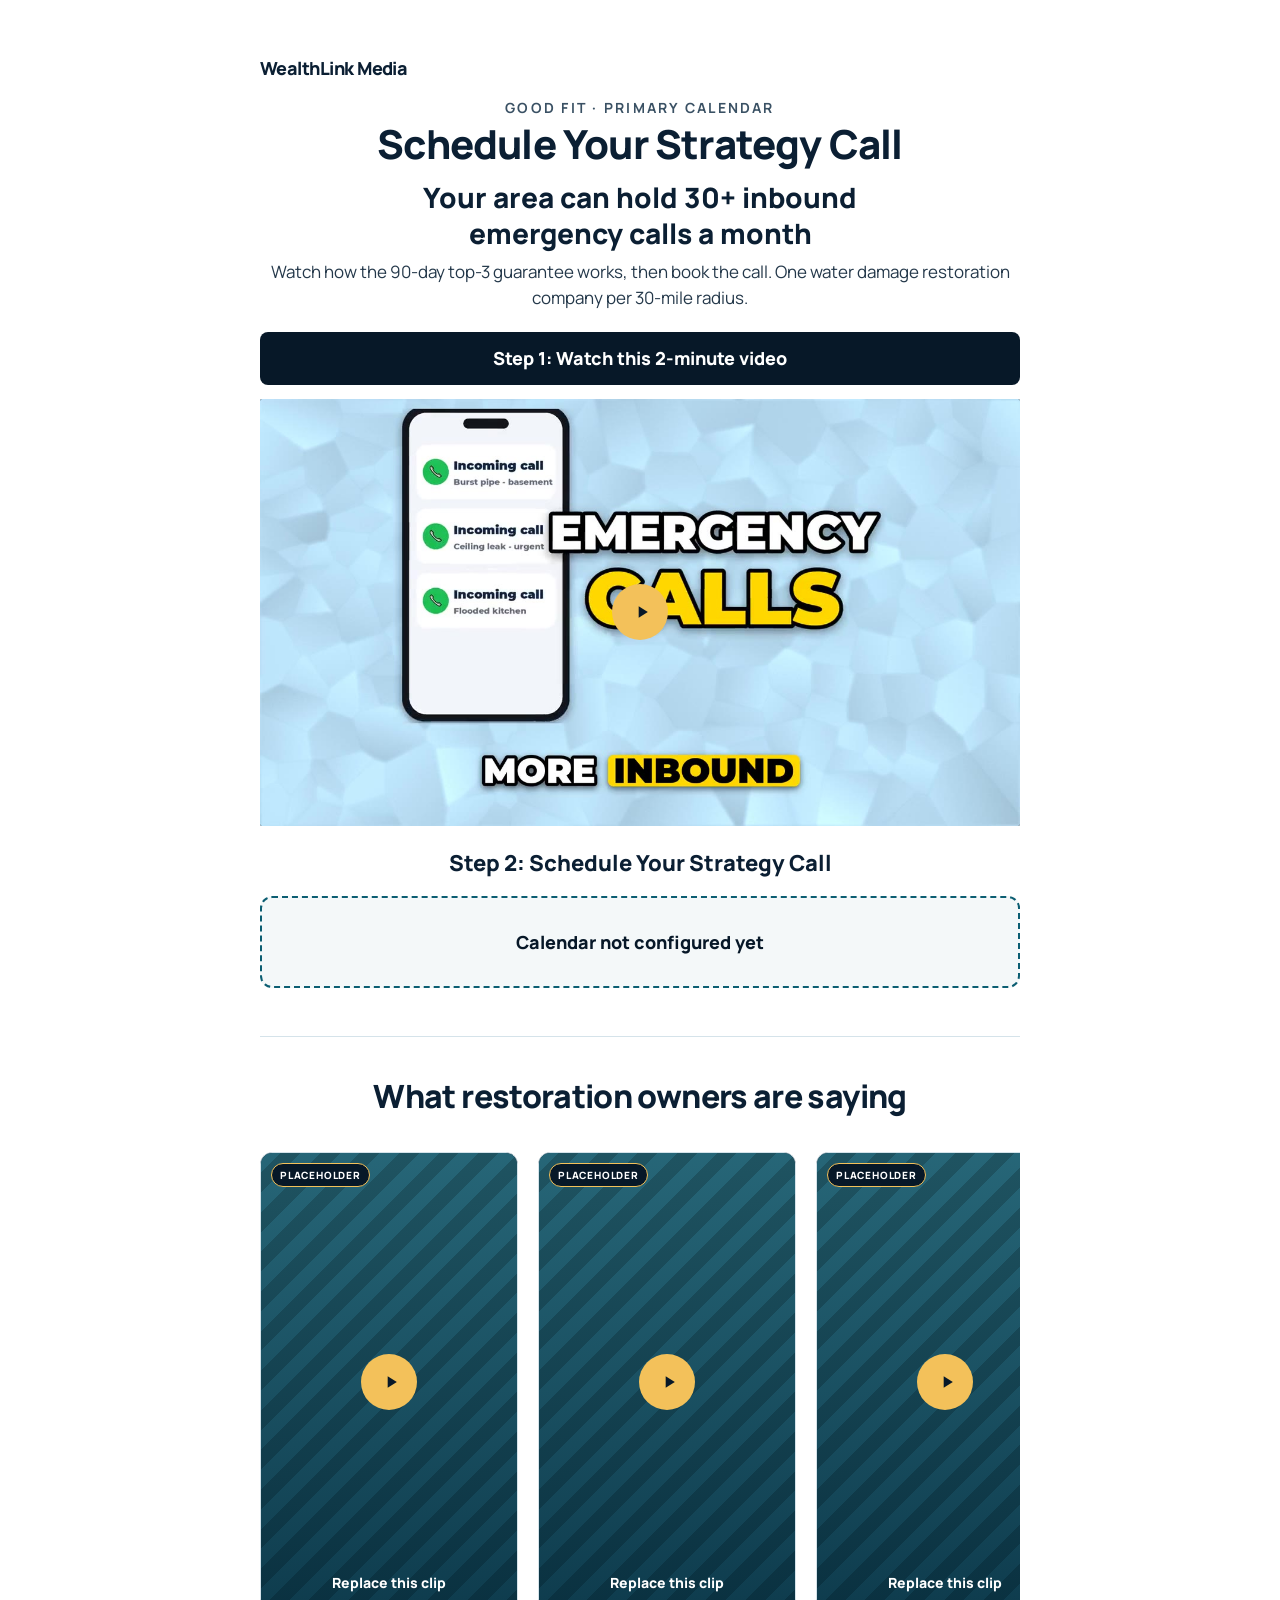
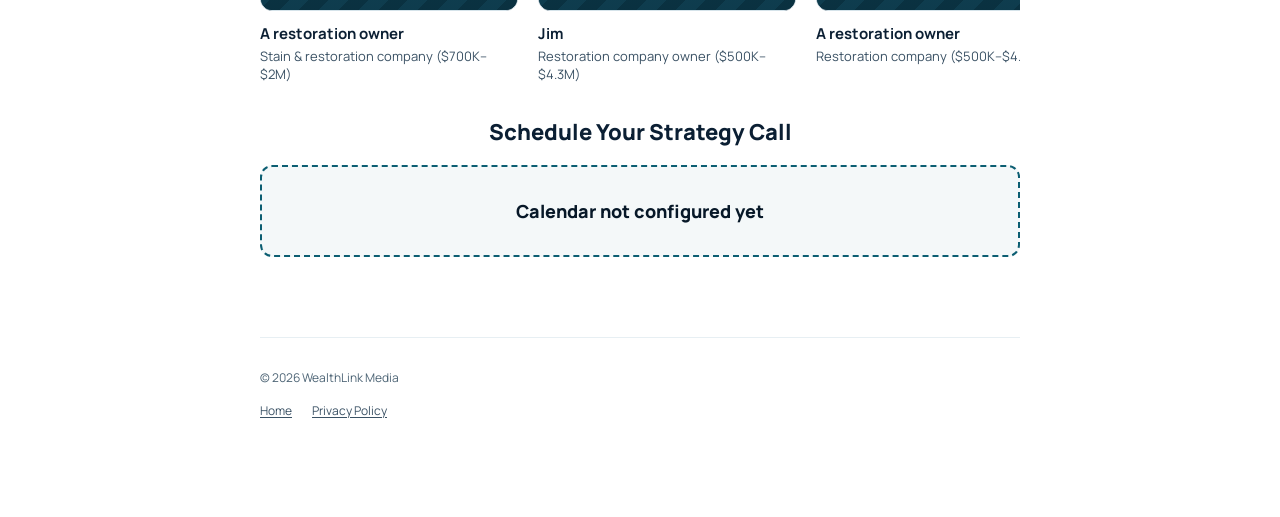
==== book-tracked.html @ 77ad6b0b "Add the water damage restoration VSL landing site. Ship the seven-page funnel with the Match Method " ====
<!doctype html>
<html lang="en">
<head>
<meta charset="utf-8">
<meta name="viewport" content="width=device-width, initial-scale=1">
<link rel="icon" type="image/svg+xml" href="assets/favicon.svg">
<title>Schedule Your Strategy Call | WealthLink Media</title>
<meta name="robots" content="noindex">
<link rel="preconnect" href="https://fonts.googleapis.com">
<link rel="preconnect" href="https://fonts.gstatic.com" crossorigin>
<link href="https://fonts.googleapis.com/css2?family=Manrope:wght@400;600;700;800&display=swap" rel="stylesheet">
<link rel="stylesheet" href="css/style.css">
<script src="js/config.js"></script>
</head>
<body>
<div class="page">
  <div class="subpage">
    <div class="logo" id="logo"></div>
    <p class="eyebrow">Good fit · primary calendar</p>
    <h1>Schedule Your Strategy Call</h1>
    <p class="report-heading" id="reportHeading">Your area can hold 30+ inbound emergency calls a month</p>
    <p class="report-subheading">Watch how the 90-day top-3 guarantee works, then book the call. One water damage restoration company per 30-mile radius.</p>

    <div class="step-bar" id="stepBar">Step 1: Watch this 2-minute video</div>
    <div id="explainer-video"></div>

    <p class="step2-heading" id="step2Heading">Step 2: Schedule Your Strategy Call</p>
    <div class="calendar-card">
      <div class="calendar-embed-container" id="calendarEmbed">
        <p class="calendar-loading">Loading calendar…</p>
      </div>
    </div>

    <section class="videos">
      <h2>What restoration owners are saying</h2>
      <div id="booking-testimonials" class="rail"></div>
    </section>

    <p class="step2-heading">Schedule Your Strategy Call</p>
    <div class="calendar-card">
      <div class="calendar-embed-container" id="calendarEmbedBottom">
        <p class="calendar-loading">Loading calendar…</p>
      </div>
    </div>

    <footer class="legal">
      <p>© 2026 WealthLink Media</p>
      <p class="legal-links">
        <a href="index.html">Home</a>
        <a href="privacy.html">Privacy Policy</a>
      </p>
    </footer>
  </div>
</div>
<script src="js/testimonials-data.js"></script>
<script src="js/main.js"></script>
<script>
  renderLogo(document.getElementById("logo"));
  (function () {
    var fn = getLeadFirstName();
    var biz = getLeadBusinessName();
    if (fn && biz) {
      document.getElementById("reportHeading").textContent =
        "Congrats " + fn + ", " + biz + " can hold 30+ inbound emergency calls a month";
    }
  })();
  renderExplainerVideo("explainer-video", "stepBar");
  loadGhlCalendar("calendarEmbed", window.RANKFLOW_CONFIG.GHL_CALENDAR_TRACKED_URL);
  renderTestimonials("booking-testimonials", window.BOOKING_TESTIMONIAL_IDS);
  loadGhlCalendar("calendarEmbedBottom", window.RANKFLOW_CONFIG.GHL_CALENDAR_TRACKED_URL);
</script>
</body>
</html>
---- css/style.css ----
/* WealthLink Media — water damage restoration funnel.
   Layout rhythm follows a single-column VSL page: hero, proof cards,
   screenshot wall, portrait video rail, legal footer.
   Palette is deep navy and teal with an amber accent. No red. */

@font-face {
  font-family: "Manrope Local";
  src: local("Manrope"), local("Segoe UI");
  font-weight: 400 800;
  font-display: swap;
}

:root {
  --ink: #0B1F33;
  --body: #24384A;
  --muted: #3A5164;
  --faint: #4E6576;
  --line: #D5E3EA;
  --line-soft: #E7EFF3;
  --paper: #F4F8F9;
  --white: #FFFFFF;
  --teal: #0C5E72;
  --teal-mid: #12748A;
  --teal-deep: #084556;
  --aqua: #14788A;
  --amber: #F3C15A;
  --amber-ink: #6B4A08;
  --navy: #071828;
  --shadow: rgba(7, 24, 40, 0.16);
  color-scheme: light;
}

* { box-sizing: border-box; }
html, body { margin: 0; padding: 0; background: var(--white); }
html { scroll-behavior: smooth; }
@media (prefers-reduced-motion: reduce) { html { scroll-behavior: auto; } }

body {
  font-family: "Manrope", "Segoe UI", "Avenir Next", system-ui, sans-serif;
  color: var(--ink);
  -webkit-font-smoothing: antialiased;
}

img { max-width: 100%; display: block; }
button, input { font-family: inherit; }

.skip {
  position: absolute;
  left: 12px;
  top: 12px;
  background: var(--navy);
  color: #fff;
  padding: 10px 14px;
  border-radius: 8px;
  z-index: 20;
  transform: translateY(-140%);
}
.skip:focus { transform: none; }

.hl {
  background-image: linear-gradient(var(--amber), var(--amber));
  background-repeat: no-repeat;
  background-size: 100% 0.92em;
  background-position: 0 0.28em;
  padding: 0 8px;
  -webkit-box-decoration-break: clone;
  box-decoration-break: clone;
}
.hl-sm { padding: 0 4px; }

.page {
  min-height: 100vh;
  padding: 56px 24px 96px;
  display: flex;
  flex-direction: column;
  align-items: center;
}

.wordmark {
  display: inline-block;
  margin: 0 0 18px;
  color: var(--ink);
  font-size: 18px;
  font-weight: 800;
  letter-spacing: -0.03em;
  text-decoration: none;
}
.wordmark:hover { color: var(--teal); }

.hero {
  width: 100%;
  max-width: 860px;
  display: flex;
  flex-direction: column;
  align-items: center;
  gap: 28px;
}

.eyebrow {
  margin: 0;
  font-size: 14px;
  font-weight: 700;
  letter-spacing: 0.16em;
  text-transform: uppercase;
  color: var(--muted);
  text-align: center;
}

h1 {
  margin: 0;
  font-size: 46px;
  line-height: 1.34;
  font-weight: 800;
  letter-spacing: -0.02em;
  text-align: center;
  text-wrap: balance;
}

.hero-sub {
  margin: 6px 0 0;
  font-size: 24px;
  line-height: 1.5;
  color: var(--body);
  text-align: center;
  max-width: 720px;
  text-wrap: pretty;
}

.vsl {
  position: relative;
  width: 100%;
  background: #000;
  border-radius: 2px;
  margin-top: 16px;
  overflow: hidden;
  padding-top: 56.25%;
}
.vsl > video {
  position: absolute;
  inset: 0;
  width: 100%;
  height: 100%;
  border: 0;
  background: #000;
  object-fit: contain;
}

.vsl-note {
  margin: 0;
  font-size: 18px;
  color: var(--body);
  text-align: center;
}

.form-head {
  width: 100%;
  max-width: 640px;
  margin-top: 28px;
  display: flex;
  flex-direction: column;
  gap: 14px;
  align-items: center;
}
.form-head h2 {
  margin: 0;
  font-size: 36px;
  line-height: 1.18;
  font-weight: 700;
  letter-spacing: -0.01em;
  text-align: center;
  text-wrap: balance;
}
.form-head p {
  margin: 0;
  font-size: 19px;
  line-height: 1.55;
  color: var(--body);
  text-align: center;
  text-wrap: pretty;
}

.form-shell {
  width: 100%;
  max-width: 640px;
  margin-top: 4px;
  border: 1px solid var(--line);
  border-radius: 4px;
  padding: 22px 22px 18px;
  background: #fff;
  scroll-margin-top: 32px;
}

.cta {
  display: inline-flex;
  align-items: center;
  justify-content: center;
  background: linear-gradient(180deg, var(--teal-mid) 0%, var(--teal) 55%, var(--teal-deep) 100%);
  color: #fff;
  font-size: 19px;
  font-weight: 700;
  letter-spacing: -0.01em;
  padding: 20px 46px;
  border-radius: 10px;
  border: 0;
  text-decoration: none;
  text-align: center;
  cursor: pointer;
  box-shadow:
    inset 0 1px 0 rgba(255, 255, 255, 0.22),
    0 1px 2px rgba(7, 24, 40, 0.18),
    0 8px 20px rgba(12, 94, 114, 0.28);
  transition: transform 0.12s ease, box-shadow 0.12s ease, background 0.12s ease;
}
.cta:hover,
.cta:focus-visible {
  background: linear-gradient(180deg, #0E6A80 0%, #0A5264 55%, #073E4C 100%);
  color: #fff;
  text-decoration: none;
  transform: translateY(-2px);
  box-shadow:
    inset 0 1px 0 rgba(255, 255, 255, 0.22),
    0 2px 4px rgba(7, 24, 40, 0.2),
    0 14px 28px rgba(12, 94, 114, 0.34);
}
.cta:focus-visible {
  outline: 3px solid rgba(12, 94, 114, 0.4);
  outline-offset: 3px;
}
.cta:active {
  transform: translateY(1px);
  box-shadow:
    inset 0 2px 5px rgba(4, 28, 36, 0.35),
    0 1px 2px rgba(7, 24, 40, 0.2);
}
button.cta { width: 100%; }
@media (prefers-reduced-motion: reduce) {
  .cta { transition: none; }
  .cta:hover, .cta:focus-visible, .cta:active { transform: none; }
}

.proof {
  width: 100%;
  max-width: 1120px;
  margin-top: 88px;
  padding-top: 72px;
  border-top: 1px solid var(--line);
  display: flex;
  flex-direction: column;
  align-items: center;
  gap: 44px;
}
.proof-head {
  display: flex;
  flex-direction: column;
  align-items: center;
  gap: 14px;
  max-width: 820px;
}
.proof-head .eyebrow { font-size: 13px; }
.proof-head h2 {
  margin: 0;
  font-size: 42px;
  line-height: 1.22;
  font-weight: 800;
  letter-spacing: -0.02em;
  text-align: center;
  text-wrap: balance;
}
.proof-head p {
  margin: 0;
  font-size: 17px;
  line-height: 1.5;
  color: var(--muted);
  text-align: center;
}

.stats {
  list-style: none;
  display: grid;
  grid-template-columns: repeat(4, 1fr);
  gap: 12px;
  width: 100%;
  margin: 8px 0 0;
  padding: 0;
}
.stats li {
  background: var(--paper);
  border: 1px solid var(--line);
  border-radius: 8px;
  padding: 14px 10px 12px;
  text-align: center;
}
.stats strong {
  display: block;
  font-size: 22px;
  letter-spacing: -0.03em;
  color: var(--teal-deep);
}
.stats span {
  display: block;
  margin-top: 4px;
  font-size: 13px;
  line-height: 1.35;
  color: var(--muted);
  font-weight: 600;
}

.proof-grid {
  width: 100%;
  display: grid;
  grid-template-columns: repeat(3, 1fr);
  gap: 20px;
}
.card {
  border: 1px solid var(--line);
  border-radius: 6px;
  overflow: hidden;
  display: flex;
  flex-direction: column;
  background: #fff;
}
.card-body {
  padding: 26px 28px 28px;
  display: flex;
  flex-direction: column;
  gap: 14px;
  flex: 1;
}
.card-body h3 {
  margin: 0;
  font-size: 24px;
  line-height: 1.22;
  font-weight: 800;
  letter-spacing: -0.02em;
  text-wrap: pretty;
}
.metric {
  margin: 0;
  font-size: 18px;
  line-height: 1.4;
  font-weight: 700;
  color: var(--ink);
  text-wrap: pretty;
}
.quote {
  margin: 0;
  font-size: 16px;
  line-height: 1.55;
  color: var(--body);
  text-wrap: pretty;
}
.attrib {
  margin: auto 0 0;
  padding-top: 6px;
  font-size: 13px;
  font-weight: 600;
  color: var(--muted);
}

.wall {
  width: 100%;
  display: grid;
  grid-template-columns: repeat(2, 1fr);
  gap: 24px;
}
.tile {
  display: flex;
  flex-direction: column;
  border: 1px solid var(--line);
  border-radius: 8px;
  overflow: hidden;
  background: #fff;
}
.tile-shot {
  display: block;
  height: 360px;
  padding: 10px;
  background: var(--paper);
  border-bottom: 1px solid var(--line);
}
.tile-body {
  flex: 1;
  padding: 20px 22px 22px;
  display: flex;
  flex-direction: column;
  gap: 6px;
}
.tile-head {
  margin: 0;
  font-size: 20px;
  line-height: 1.28;
  font-weight: 800;
  letter-spacing: -0.015em;
  color: var(--ink);
  text-wrap: pretty;
}
.tile-sub {
  margin: 0;
  font-size: 14px;
  line-height: 1.45;
  color: var(--muted);
  text-wrap: pretty;
}
.tile-cap {
  margin: 8px 0 0;
  font-size: 15px;
  line-height: 1.5;
  color: var(--body);
  text-wrap: pretty;
}

.media-slot {
  display: flex;
  width: 100%;
  height: 100%;
  min-height: 160px;
  flex-direction: column;
  align-items: center;
  justify-content: center;
  gap: 8px;
  text-align: center;
  padding: 18px 16px;
  color: var(--ink);
  background:
    repeating-linear-gradient(-45deg, #E5F2F5 0 14px, #F7FBFC 14px 28px);
  border: 2px dashed var(--teal);
}
.card > .media-slot {
  aspect-ratio: 3 / 2;
  border-left: 0;
  border-right: 0;
  border-top: 0;
  border-radius: 0;
}
.media-slot-kicker {
  display: inline-block;
  background: var(--navy);
  color: #fff;
  font-size: 11px;
  font-weight: 800;
  letter-spacing: 0.12em;
  text-transform: uppercase;
  padding: 5px 10px;
  border-radius: 999px;
}
.media-slot strong {
  font-size: 18px;
  letter-spacing: 0.04em;
  text-transform: uppercase;
}
.media-slot span:last-child {
  font-size: 13px;
  line-height: 1.45;
  color: var(--muted);
  max-width: 28em;
}

[hidden] { display: none !important; }

.videos {
  width: 100%;
  max-width: 1120px;
  margin-top: 88px;
  padding-top: 72px;
  border-top: 1px solid var(--line);
  display: flex;
  flex-direction: column;
  align-items: center;
  gap: 36px;
}
.videos h2 {
  margin: 0;
  font-size: 42px;
  line-height: 1.22;
  font-weight: 800;
  letter-spacing: -0.02em;
  text-align: center;
  text-wrap: balance;
}
.rail,
.videos .testimonial-grid {
  width: 100%;
  display: flex;
  gap: 20px;
  overflow-x: auto;
  overscroll-behavior-x: contain;
  scroll-snap-type: x mandatory;
  -webkit-overflow-scrolling: touch;
  padding-bottom: 12px;
}
.vid {
  flex: 0 0 258px;
  scroll-snap-align: start;
}
.vid-frame {
  position: relative;
  aspect-ratio: 9 / 16;
  border-radius: 12px;
  overflow: hidden;
  background: var(--navy);
  border: 1px solid var(--line);
}
.vid-name {
  margin: 12px 0 0;
  font-size: 15px;
  font-weight: 700;
  color: var(--ink);
}
.vid-biz {
  margin: 3px 0 0;
  font-size: 13px;
  color: var(--muted);
}
.testimonial-quote {
  margin: 10px 0 0;
  font-size: 14px;
  line-height: 1.45;
  color: var(--body);
}

.legal {
  width: 100%;
  max-width: 860px;
  margin-top: 80px;
  padding-top: 30px;
  border-top: 1px solid var(--line-soft);
  display: flex;
  flex-direction: column;
  gap: 14px;
}
.legal p {
  margin: 0;
  font-size: 12px;
  line-height: 1.62;
  color: var(--faint);
  text-wrap: pretty;
}
.legal strong { color: var(--muted); font-weight: 700; }
.legal-links {
  display: flex;
  flex-wrap: wrap;
  gap: 20px;
  margin-top: 4px;
}
.legal-links a,
.legal a {
  font-size: 12px;
  color: var(--muted);
  text-decoration: underline;
  text-underline-offset: 2px;
}
.legal-links a:hover,
.legal a:hover { color: var(--ink); }

/* Lead form — same field hooks the windows system expects. */
.lead-form .field {
  display: grid;
  grid-template-rows: 1fr;
  margin-bottom: 16px;
  position: relative;
  z-index: 1;
}
.lead-form .field > .field-inner { min-height: 0; overflow: hidden; }
.lead-form .field.is-open > .field-inner { overflow: visible; transform: none; }
.lead-form .field.is-hidden {
  grid-template-rows: 0fr;
  opacity: 0;
  margin-bottom: 0;
  pointer-events: none;
}
.lead-form .field[data-step="businessName"] { z-index: 60; }
.lead-form label {
  display: block;
  text-align: left;
  text-transform: uppercase;
  letter-spacing: 0.04em;
  font-size: 12px;
  font-weight: 800;
  margin-bottom: 6px;
  color: var(--ink);
}
.lead-form .field.is-done > .field-inner > label::after {
  content: " ✓";
  color: #1B6B45;
}
.lead-form input[type="text"],
.lead-form input[type="tel"] {
  width: 100%;
  text-align: left;
  padding: 14px 16px;
  border: 1.5px solid #C5D5DE;
  border-radius: 10px;
  font-size: 16px;
  color: var(--ink);
  background: #fff;
}
.lead-form input:focus {
  outline: none;
  border-color: var(--teal);
  box-shadow: 0 0 0 3px rgba(12, 94, 114, 0.2);
}
.lead-form .field.has-error input {
  border-color: var(--amber-ink);
  box-shadow: 0 0 0 3px rgba(107, 74, 8, 0.18);
}
.field-error {
  display: none;
  margin: 6px 0 0;
  font-size: 13px;
  font-weight: 700;
  color: var(--amber-ink);
}
.field.has-error .field-error { display: block; }
.fine-print {
  margin: 10px 0 0;
  text-align: center;
  font-size: 13px;
  color: var(--muted);
}
.form-progress {
  height: 3px;
  background: var(--line);
  border-radius: 2px;
  overflow: hidden;
  margin: 0 0 18px;
}
.form-progress i {
  display: block;
  height: 100%;
  width: 0%;
  background: linear-gradient(90deg, var(--teal-deep), var(--teal-mid) 60%, var(--amber));
}

.autocomplete-wrapper { position: relative; }
.ac-suggestions {
  position: absolute;
  top: calc(100% + 6px);
  left: 0;
  right: 0;
  margin: 0;
  padding: 5px;
  list-style: none;
  background: #fff;
  border: 1px solid var(--line);
  border-radius: 10px;
  box-shadow: 0 12px 34px rgba(7, 24, 40, 0.14);
  max-height: 264px;
  overflow-y: auto;
  z-index: 100;
}
.ac-item {
  display: flex;
  align-items: flex-start;
  gap: 9px;
  padding: 9px 10px;
  border-radius: 7px;
  cursor: pointer;
}
.ac-item.active,
.ac-item:hover { background: #E7F4F7; }
.ac-item svg {
  width: 15px;
  height: 15px;
  flex-shrink: 0;
  margin-top: 2px;
  color: var(--teal);
}
.ac-text { display: flex; flex-direction: column; min-width: 0; }
.ac-name { font-weight: 700; font-size: 14px; line-height: 1.3; }
.ac-addr {
  font-size: 12px;
  color: var(--muted);
  line-height: 1.35;
  overflow: hidden;
  text-overflow: ellipsis;
  white-space: nowrap;
}
.ac-spinner {
  position: absolute;
  right: 12px;
  top: 14px;
  width: 16px;
  height: 16px;
  border: 2px solid var(--line);
  border-top-color: var(--teal);
  border-radius: 50%;
  animation: acSpin 0.7s linear infinite;
}
@keyframes acSpin { to { transform: rotate(360deg); } }
.autocomplete-wrapper.is-picked input {
  border-color: #1B6B45;
  background-image: url("data:image/svg+xml,%3Csvg xmlns='http://www.w3.org/2000/svg' viewBox='0 0 24 24' fill='none' stroke='%231B6B45' stroke-width='3' stroke-linecap='round'%3E%3Cpath d='M5 13l4 4 10-10'/%3E%3C/svg%3E");
  background-repeat: no-repeat;
  background-position: right 12px center;
  background-size: 15px;
  padding-right: 36px;
}

/* Portrait placeholders and the explainer card. */
.video-card { position: relative; cursor: pointer; }
.vid-frame.video-card { width: 100%; margin: 0; aspect-ratio: 9 / 16; }
.video-card img,
.video-card video,
.video-card .hover-video {
  position: absolute;
  inset: 0;
  width: 100%;
  height: 100%;
  object-fit: cover;
}
.video-card .hover-video {
  opacity: 0;
  pointer-events: none;
}
.video-card.is-previewing .hover-video { opacity: 1; }
.video-card.is-committed .hover-video { pointer-events: auto; }
.video-card.is-previewing img,
.video-card.is-previewing .play-btn { opacity: 0; }
.play-btn {
  position: absolute;
  top: 50%;
  left: 50%;
  transform: translate(-50%, -50%);
  width: 56px;
  height: 56px;
  border-radius: 50%;
  background: var(--amber);
  display: flex;
  align-items: center;
  justify-content: center;
  pointer-events: none;
  z-index: 2;
}
.play-btn svg { width: 20px; height: 20px; fill: var(--navy); margin-left: 3px; }
.video-card .sound-hint {
  position: absolute;
  bottom: 10px;
  left: 50%;
  transform: translateX(-50%);
  background: rgba(7, 24, 40, 0.82);
  color: #fff;
  font-size: 12px;
  font-weight: 700;
  padding: 6px 12px;
  border-radius: 999px;
  opacity: 0;
  pointer-events: none;
  z-index: 3;
  white-space: nowrap;
}
.video-card.is-muted .sound-hint { opacity: 1; }
.placeholder-thumb {
  position: absolute;
  inset: 0;
  display: flex;
  flex-direction: column;
  align-items: center;
  justify-content: flex-end;
  padding: 16px 12px 18px;
  background:
    linear-gradient(180deg, rgba(255, 255, 255, 0.08), rgba(7, 24, 40, 0.45)),
    repeating-linear-gradient(135deg, #14596C 0 14px, #0C4554 14px 28px);
}
.placeholder-badge {
  position: absolute;
  top: 10px;
  left: 10px;
  background: var(--navy);
  color: #fff;
  border: 1px solid var(--amber);
  font-size: 10px;
  font-weight: 800;
  letter-spacing: 0.08em;
  text-transform: uppercase;
  padding: 4px 8px;
  border-radius: 999px;
}
.placeholder-thumb-label {
  margin: 52px 0 0;
  color: #fff;
  font-size: 14px;
  font-weight: 800;
  line-height: 1.3;
  text-align: center;
}
.video-card.is-placeholder { cursor: default; }

.explainer-video-wrap { width: 100%; margin: 0 auto 8px; }
.explainer-video-wrap .video-card {
  aspect-ratio: 16 / 9;
  max-height: none;
  background: #000;
  border-radius: 2px;
  overflow: hidden;
}
.explainer-video-wrap.is-placeholder .video-card {
  border: 2px dashed var(--teal);
  background: var(--navy);
}

/* Inner pages */
.subpage { width: 100%; max-width: 760px; }
.subpage h1 { font-size: 40px; }
.page-copy {
  margin: 8px auto 0;
  max-width: 40em;
  text-align: center;
  font-size: 18px;
  line-height: 1.6;
  color: var(--body);
}
.page-copy a { color: var(--teal-deep); font-weight: 700; }
.success-icon {
  width: 64px;
  height: 64px;
  border-radius: 50%;
  background: var(--teal);
  display: flex;
  align-items: center;
  justify-content: center;
  margin: 8px auto 18px;
}
.contact-card {
  width: 100%;
  margin-top: 28px;
  border: 1px solid var(--line);
  border-radius: 8px;
  padding: 22px 20px;
  text-align: center;
  background: var(--paper);
}
.contact-card h2 {
  margin: 0 0 8px;
  font-size: 22px;
}
.contact-name {
  margin: 0;
  font-size: 20px;
  font-weight: 800;
}
.reach-note {
  margin: 8px 0 0;
  color: var(--body);
  font-size: 16px;
}
.report-heading {
  margin: 8px 0;
  font-size: 28px;
  line-height: 1.3;
  font-weight: 800;
  text-align: center;
  text-wrap: balance;
}
.report-subheading {
  margin: 0 0 8px;
  text-align: center;
  font-size: 17px;
  line-height: 1.5;
  color: var(--body);
}
.step-bar,
#stepBar.step-heading {
  width: 100%;
  background: var(--navy);
  color: #fff;
  text-align: center;
  font-weight: 800;
  font-size: 18px;
  line-height: 1.35;
  padding: 14px 16px;
  border-radius: 8px;
  margin: 22px 0 14px;
}
.step2-heading {
  text-align: center;
  font-weight: 800;
  font-size: 22px;
  margin: 22px 0 12px;
}
.calendar-card { width: 100%; margin-bottom: 28px; }
.calendar-loading {
  text-align: center;
  color: var(--navy);
  background: var(--paper);
  border: 2px dashed var(--teal);
  border-radius: 12px;
  padding: 32px 16px;
  font-size: 18px;
  font-weight: 800;
}
.subpage .videos { margin-top: 48px; padding-top: 40px; }
.subpage .videos h2 { font-size: 32px; }

.legal-page {
  width: 100%;
  max-width: 760px;
  align-items: stretch;
}
.legal-page h1 { text-align: left; font-size: 32px; }
.legal-page h2 {
  text-align: left;
  font-size: 20px;
  margin: 28px 0 8px;
}
.legal-page p,
.legal-updated {
  text-align: left;
  font-size: 16px;
  line-height: 1.6;
  color: var(--body);
  margin: 0 0 12px;
}
.legal-updated { color: var(--muted); font-size: 14px; }
.legal-page a { color: var(--teal-deep); font-weight: 700; }
.back-link {
  margin: 0 0 12px;
  font-weight: 700;
}
.back-link a { color: var(--teal-deep); text-decoration: none; }
.back-link a:hover { text-decoration: underline; }

@media (max-width: 1000px) {
  .proof-grid { grid-template-columns: repeat(2, 1fr); }
  .stats { grid-template-columns: repeat(2, 1fr); }
}

@media (max-width: 760px) {
  .page { padding: 40px 18px 72px; }
  h1 { font-size: 30px; line-height: 1.36; }
  h1 br { display: none; }
  .hero-sub { font-size: 18px; }
  .vsl-note { font-size: 16px; }
  .form-head h2 { font-size: 26px; }
  .form-head p { font-size: 17px; }
  .form-shell { padding: 16px 14px 14px; }
  .proof { margin-top: 64px; padding-top: 52px; gap: 32px; }
  .proof-head h2,
  .videos h2,
  .subpage h1 { font-size: 30px; }
  .proof-grid { grid-template-columns: 1fr; }
  .wall { grid-template-columns: 1fr; gap: 18px; }
  .tile-shot { height: 240px; }
  .tile-head { font-size: 18px; }
  .legal { margin-top: 56px; padding-top: 26px; }
  .videos { margin-top: 64px; padding-top: 52px; gap: 26px; }
  .vid { flex: 0 0 min(258px, 66vw); }
  .card-body { padding: 22px 22px 24px; }
  .card-body h3 { font-size: 22px; }
  .metric { font-size: 17px; }
  .cta { width: 100%; max-width: 420px; font-size: 18px; padding: 19px 22px; }
  button.cta { max-width: none; }
  .report-heading { font-size: 24px; }
}
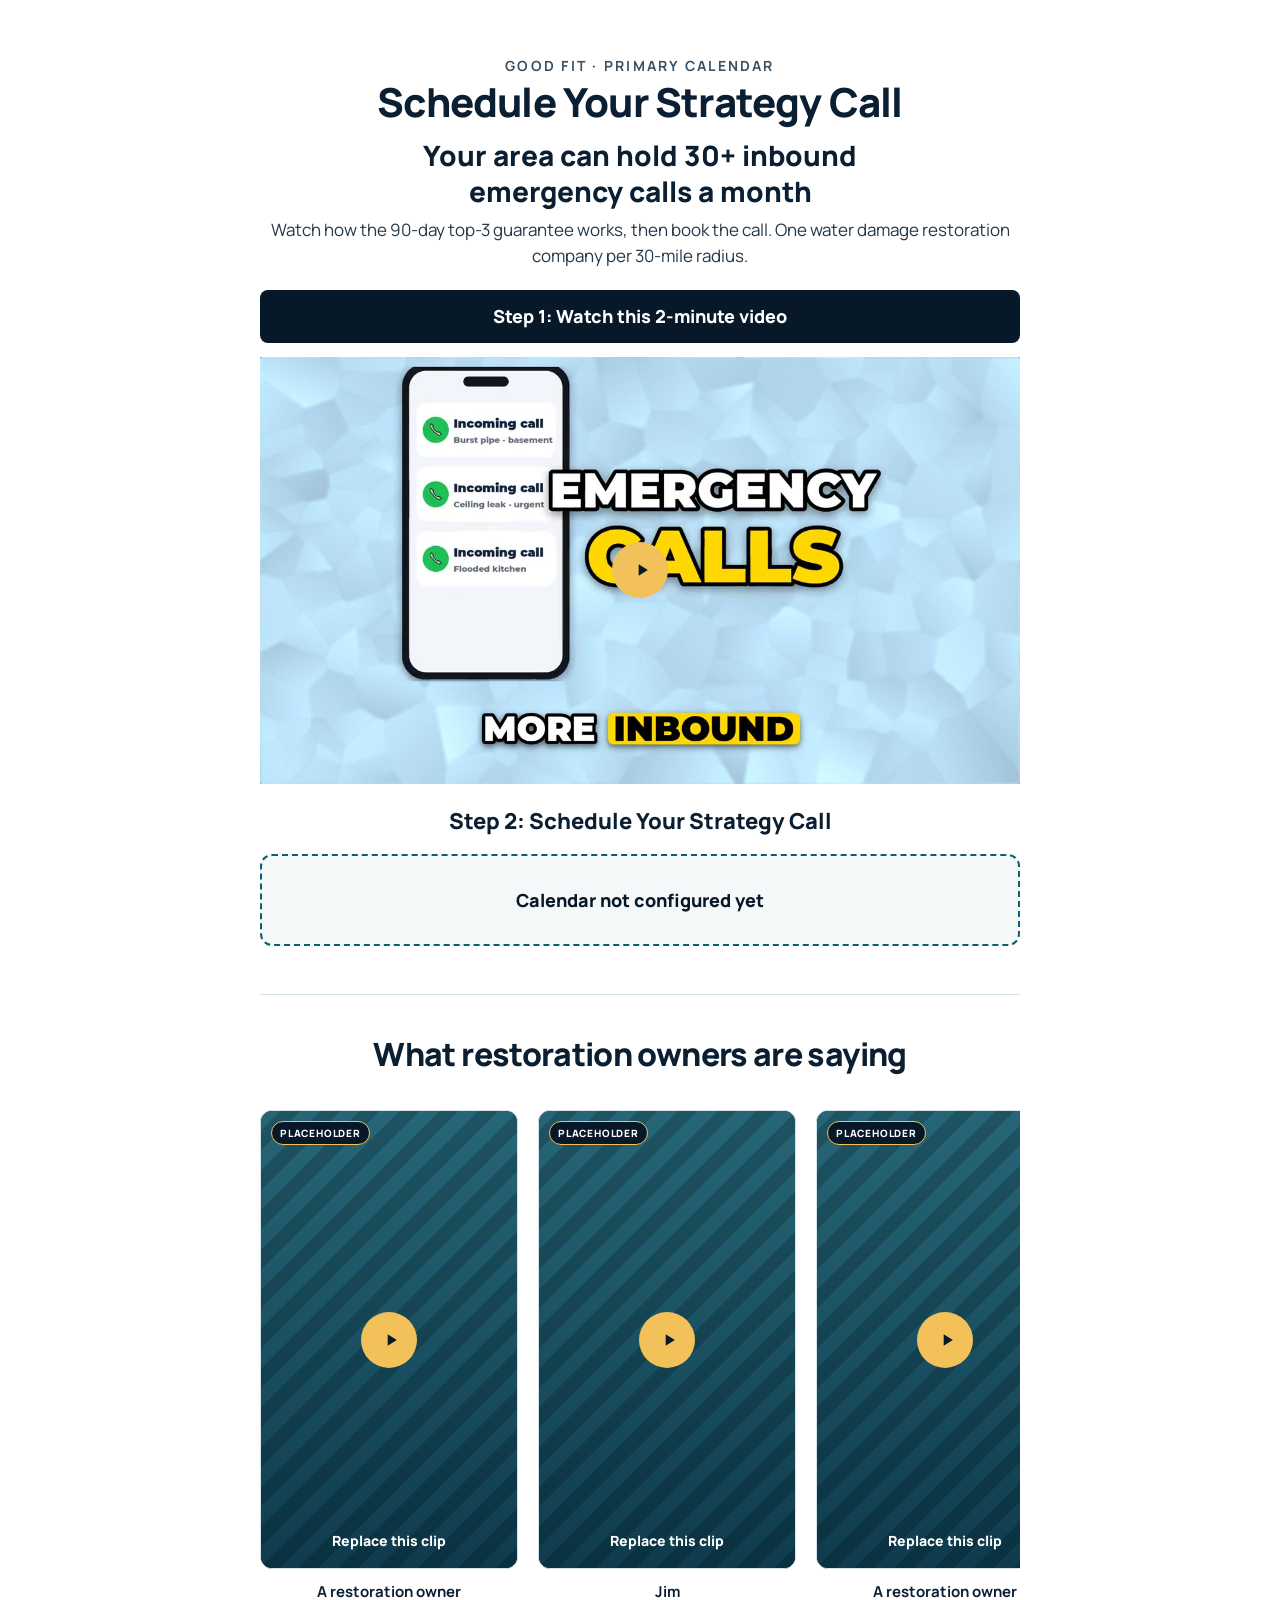
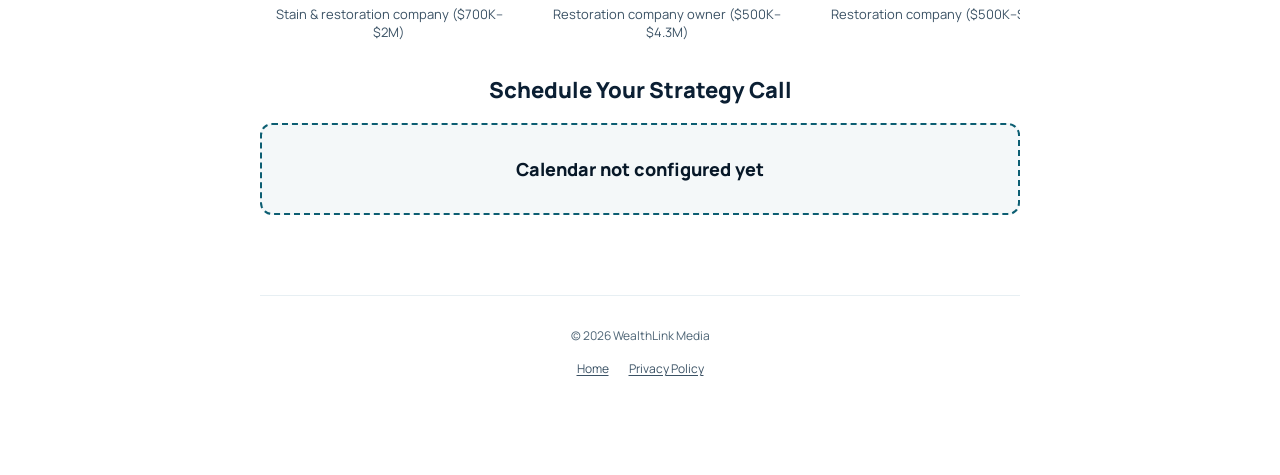
==== commit 9ae6c5ba: "Remove wordmarks and center every page. Drop the WealthLink wordmark from the inner pages and center" ====
--- a/book-tracked.html
+++ b/book-tracked.html
@@ -15,7 +15,6 @@
 <body>
 <div class="page">
   <div class="subpage">
-    <div class="logo" id="logo"></div>
     <p class="eyebrow">Good fit · primary calendar</p>
     <h1>Schedule Your Strategy Call</h1>
     <p class="report-heading" id="reportHeading">Your area can hold 30+ inbound emergency calls a month</p>
@@ -55,7 +54,6 @@
 <script src="js/testimonials-data.js"></script>
 <script src="js/main.js"></script>
 <script>
-  renderLogo(document.getElementById("logo"));
   (function () {
     var fn = getLeadFirstName();
     var biz = getLeadBusinessName();
--- a/css/style.css
+++ b/css/style.css
@@ -74,18 +74,8 @@
   display: flex;
   flex-direction: column;
   align-items: center;
-}
-
-.wordmark {
-  display: inline-block;
-  margin: 0 0 18px;
-  color: var(--ink);
-  font-size: 18px;
-  font-weight: 800;
-  letter-spacing: -0.03em;
-  text-decoration: none;
-}
-.wordmark:hover { color: var(--teal); }
+  text-align: center;
+}
 
 .hero {
   width: 100%;
@@ -323,8 +313,10 @@
   padding: 26px 28px 28px;
   display: flex;
   flex-direction: column;
+  align-items: center;
   gap: 14px;
   flex: 1;
+  text-align: center;
 }
 .card-body h3 {
   margin: 0;
@@ -383,7 +375,9 @@
   padding: 20px 22px 22px;
   display: flex;
   flex-direction: column;
+  align-items: center;
   gap: 6px;
+  text-align: center;
 }
 .tile-head {
   margin: 0;
@@ -505,17 +499,20 @@
   font-size: 15px;
   font-weight: 700;
   color: var(--ink);
+  text-align: center;
 }
 .vid-biz {
   margin: 3px 0 0;
   font-size: 13px;
   color: var(--muted);
+  text-align: center;
 }
 .testimonial-quote {
   margin: 10px 0 0;
   font-size: 14px;
   line-height: 1.45;
   color: var(--body);
+  text-align: center;
 }
 
 .legal {
@@ -533,12 +530,14 @@
   font-size: 12px;
   line-height: 1.62;
   color: var(--faint);
+  text-align: center;
   text-wrap: pretty;
 }
 .legal strong { color: var(--muted); font-weight: 700; }
 .legal-links {
   display: flex;
   flex-wrap: wrap;
+  justify-content: center;
   gap: 20px;
   margin-top: 4px;
 }
@@ -571,7 +570,7 @@
 .lead-form .field[data-step="businessName"] { z-index: 60; }
 .lead-form label {
   display: block;
-  text-align: left;
+  text-align: center;
   text-transform: uppercase;
   letter-spacing: 0.04em;
   font-size: 12px;
@@ -586,7 +585,7 @@
 .lead-form input[type="text"],
 .lead-form input[type="tel"] {
   width: 100%;
-  text-align: left;
+  text-align: center;
   padding: 14px 16px;
   border: 1.5px solid #C5D5DE;
   border-radius: 10px;
@@ -609,6 +608,7 @@
   font-size: 13px;
   font-weight: 700;
   color: var(--amber-ink);
+  text-align: center;
 }
 .field.has-error .field-error { display: block; }
 .fine-print {
@@ -650,11 +650,13 @@
 }
 .ac-item {
   display: flex;
-  align-items: flex-start;
+  align-items: center;
+  justify-content: center;
   gap: 9px;
   padding: 9px 10px;
   border-radius: 7px;
   cursor: pointer;
+  text-align: center;
 }
 .ac-item.active,
 .ac-item:hover { background: #E7F4F7; }
@@ -893,18 +895,19 @@
 
 .legal-page {
   width: 100%;
-  max-width: 760px;
-  align-items: stretch;
-}
-.legal-page h1 { text-align: left; font-size: 32px; }
+  max-width: 40em;
+  align-items: center;
+  text-align: center;
+}
+.legal-page h1 { text-align: center; font-size: 32px; }
 .legal-page h2 {
-  text-align: left;
+  text-align: center;
   font-size: 20px;
   margin: 28px 0 8px;
 }
 .legal-page p,
 .legal-updated {
-  text-align: left;
+  text-align: center;
   font-size: 16px;
   line-height: 1.6;
   color: var(--body);
@@ -915,6 +918,7 @@
 .back-link {
   margin: 0 0 12px;
   font-weight: 700;
+  text-align: center;
 }
 .back-link a { color: var(--teal-deep); text-decoration: none; }
 .back-link a:hover { text-decoration: underline; }
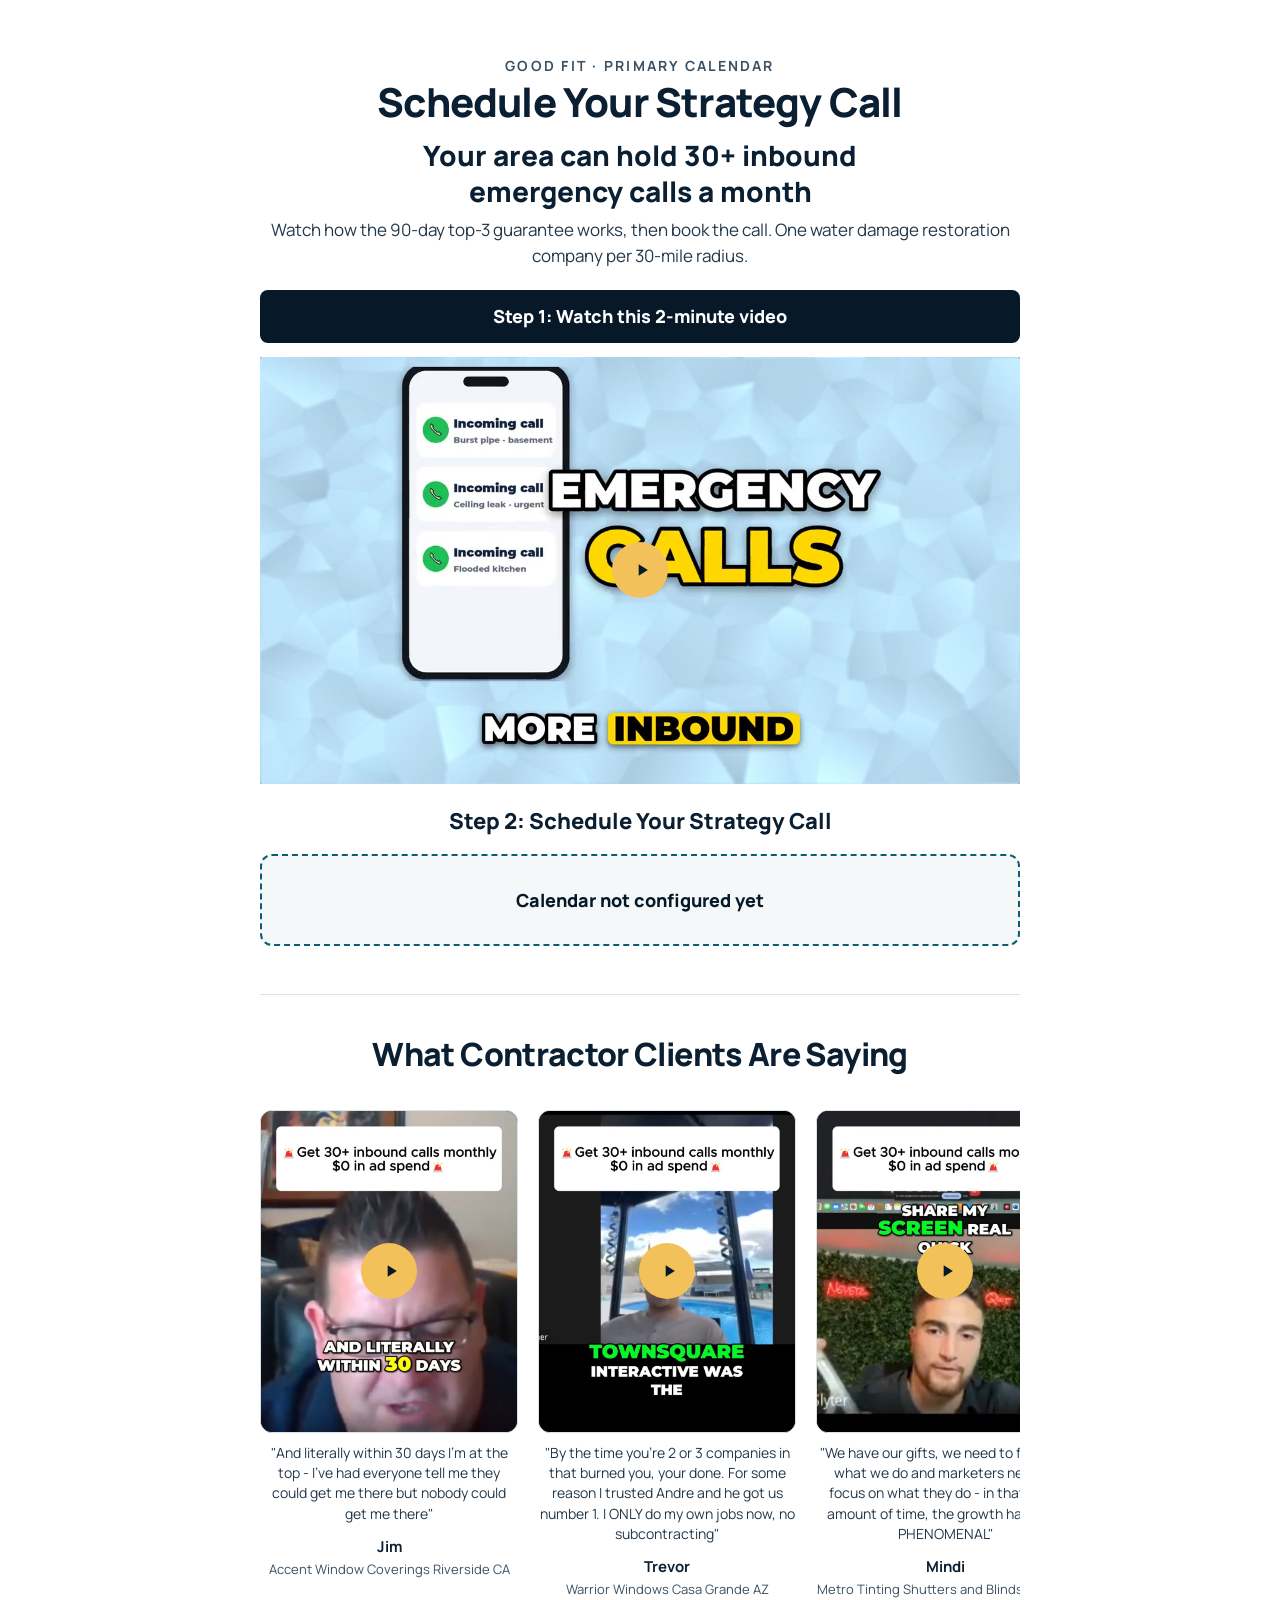
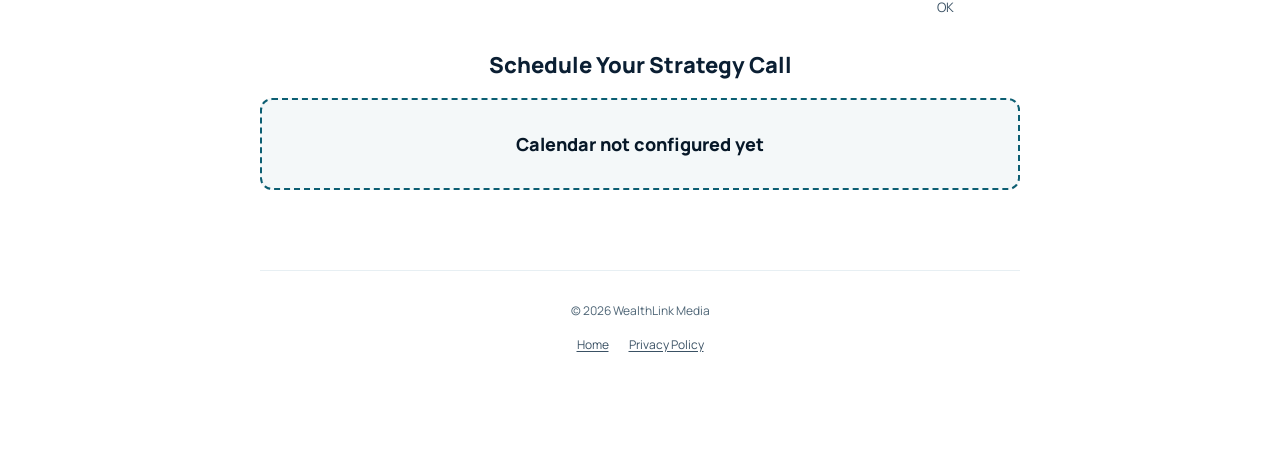
==== commit 67044d4b: "Add the windows-test client review videos. Replace the empty portrait rail with the ten real testimo" ====
--- a/book-tracked.html
+++ b/book-tracked.html
@@ -31,7 +31,7 @@
     </div>
 
     <section class="videos">
-      <h2>What restoration owners are saying</h2>
+      <h2>What Contractor Clients Are Saying</h2>
       <div id="booking-testimonials" class="rail"></div>
     </section>
 
--- a/css/style.css
+++ b/css/style.css
@@ -488,7 +488,7 @@
 }
 .vid-frame {
   position: relative;
-  aspect-ratio: 9 / 16;
+  aspect-ratio: 4 / 5;
   border-radius: 12px;
   overflow: hidden;
   background: var(--navy);
@@ -700,7 +700,7 @@
 
 /* Portrait placeholders and the explainer card. */
 .video-card { position: relative; cursor: pointer; }
-.vid-frame.video-card { width: 100%; margin: 0; aspect-ratio: 9 / 16; }
+.vid-frame.video-card { width: 100%; margin: 0; aspect-ratio: 4 / 5; }
 .video-card img,
 .video-card video,
 .video-card .hover-video {
